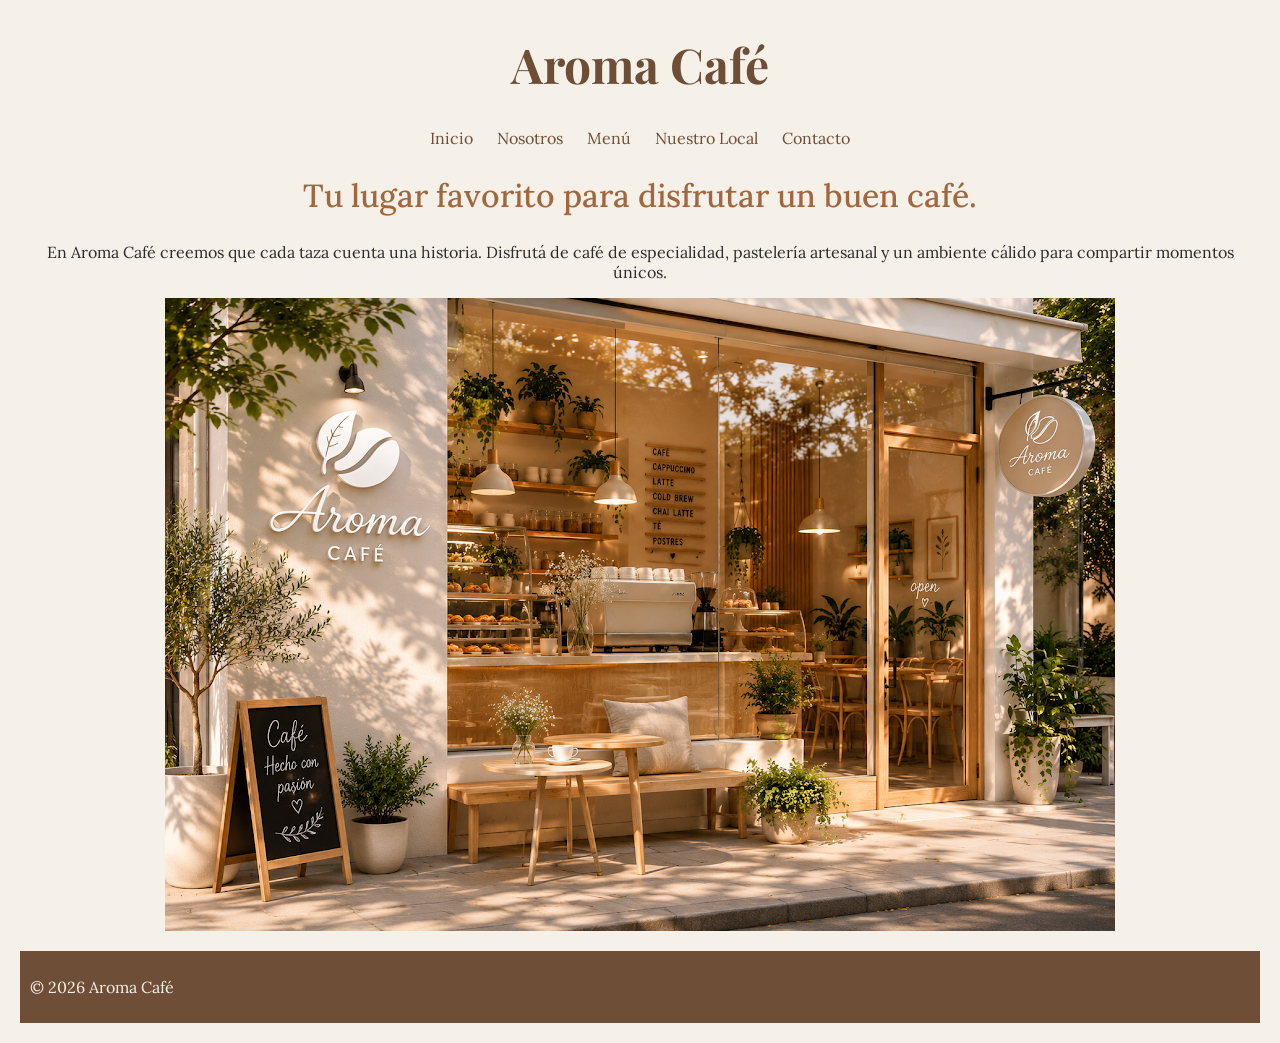
==== Cris Espinola - Full Stack Developer/index.html @ 3f5bba41 "Hice un cambio y ahora es de una cafeteria." ====
<!DOCTYPE html>
<html lang="es">
<head>
    <meta charset="UTF-8">
    <meta name="viewport" content="width=device-width, initial-scale=1.0">
    <title>Aroma Café</title>
    <link rel="stylesheet" href="./styles/styles.css">
</head>
<body>
    <header>
        <h1>Aroma Café</h1>
        <nav>
            <a href="index.html">Inicio</a>
            <a href="pages/nosotros.html">Nosotros</a>
            <a href="pages/menu.html">Menú</a>
            <a href="pages/local.html">Nuestro Local</a>
            <a href="pages/contacto.html">Contacto</a>
        </nav>
    </header>
    <main>
        <section>
            <article>
                <h2>Tu lugar favorito para disfrutar un buen café.</h2>
                <p>En Aroma Café creemos que cada taza cuenta una historia.
                Disfrutá de café de especialidad, pastelería artesanal y un ambiente cálido para compartir momentos únicos.</p>
                <figure>
                    <img src="img/cafeteria.png" alt="Interior Aroma Café">
                </figure>
            </article>
        </section>
    </main>
    <footer>
        <p> © 2026 Aroma Café </p>
    </footer>
</body>
</html>
---- Cris Espinola - Full Stack Developer/styles/styles.css ----
/* playfair - importacion de fuente */
@import url('https://fonts.googleapis.com/css2?family=Playfair+Display:ital,wght@0,400..900;1,400..900&display=swap');
/* font-family: "Playfair Display", serif; */

/* lora - importacion de fuente */
@import url('https://fonts.googleapis.com/css2?family=Lora:ital,wght@0,400..700;1,400..700&family=Playfair+Display:ital,wght@0,400..900;1,400..900&display=swap');
/* font-family: "Lora", serif; */

/* fuente h1 */
h1{
    color: #6F4E37;
    font-size: 3rem;
    font-family: "Playfair Display", serif;
    font-weight: 700;
}
/* fuente h2 */
h2{
    color: #A2673F;
    font-size: 2rem;
    font-family: "Lora", serif;
    font-weight: 500;
}
/* fuente h3 */
h3{
    color: #6F4E37;
    font-size: 1.5rem;
    font-family: "Lora", serif;
    font-weight: 600;
}
/* fuente p */
p{
    color: #2C2C2C;
    font-size: 1rem;
    font-family: "Lora", serif;
    font-weight: 400;
}
/* estilos generales */
body{
    background-color: #F5F0E8;
    margin: 20px;
}
img{
    max-width: 100%;
}
/* navegacion */
a{
    color: #6F4E37;
    font-family: "Lora", serif;
    text-decoration: none;
    margin: 10px;
}
/* footer */
footer{
    background-color: #6F4E37;
    padding: 10px;
}
footer p{
    color: #F5F0E8;
}
/* alineacion */
header{
    text-align: center;
}
main{
    text-align: center;
}
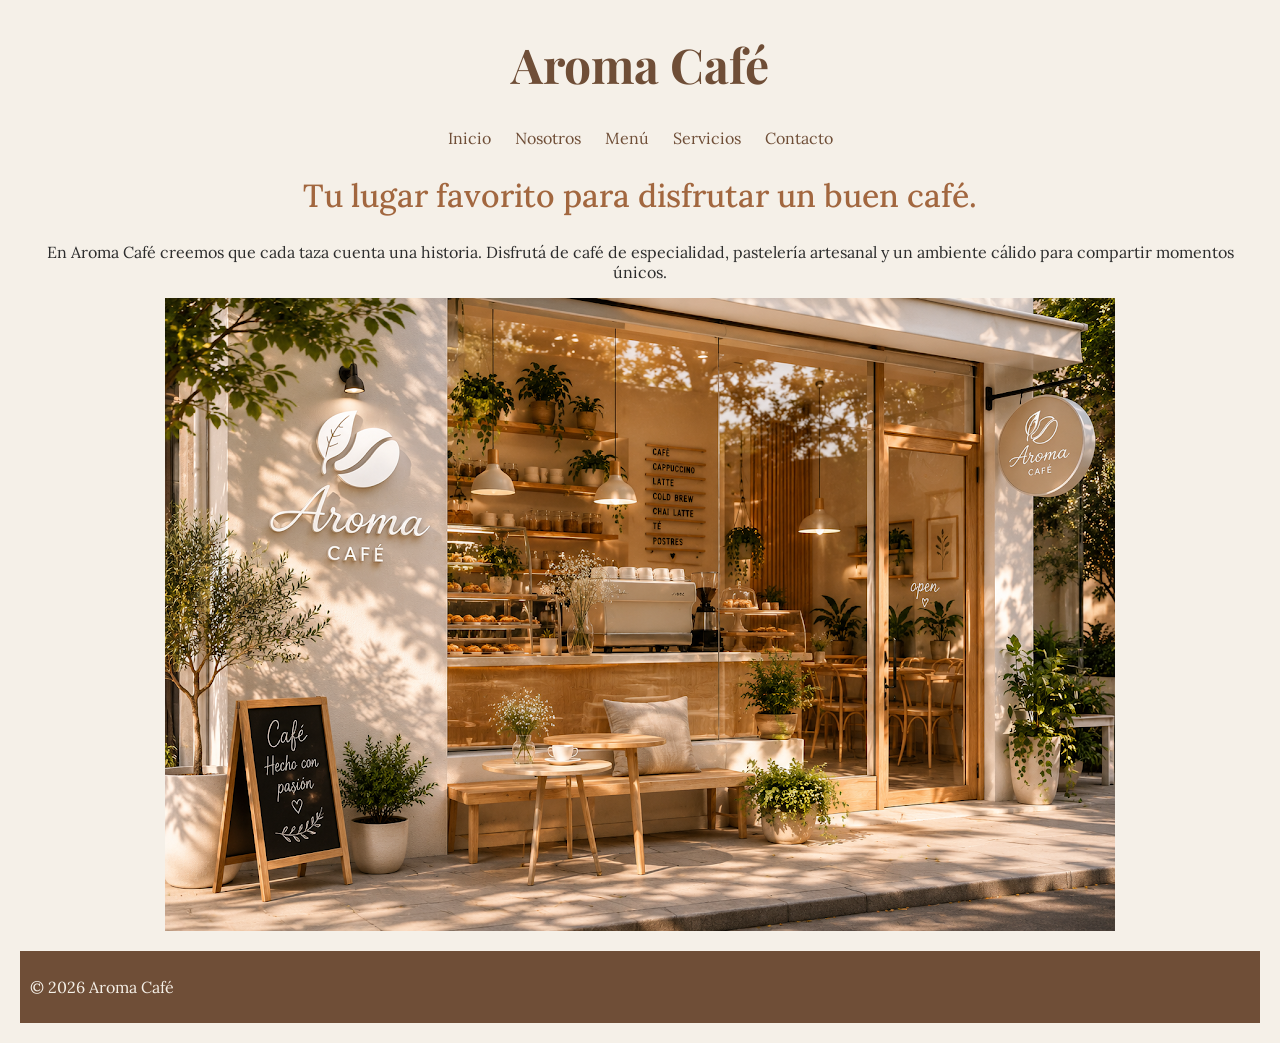
==== commit b348e181: "Add files via upload" ====
--- a/Cris Espinola - Full Stack Developer/index.html
+++ b/Cris Espinola - Full Stack Developer/index.html
@@ -13,7 +13,7 @@
             <a href="index.html">Inicio</a>
             <a href="pages/nosotros.html">Nosotros</a>
             <a href="pages/menu.html">Menú</a>
-            <a href="pages/local.html">Nuestro Local</a>
+            <a href="pages/servicios.html">Servicios</a>
             <a href="pages/contacto.html">Contacto</a>
         </nav>
     </header>
